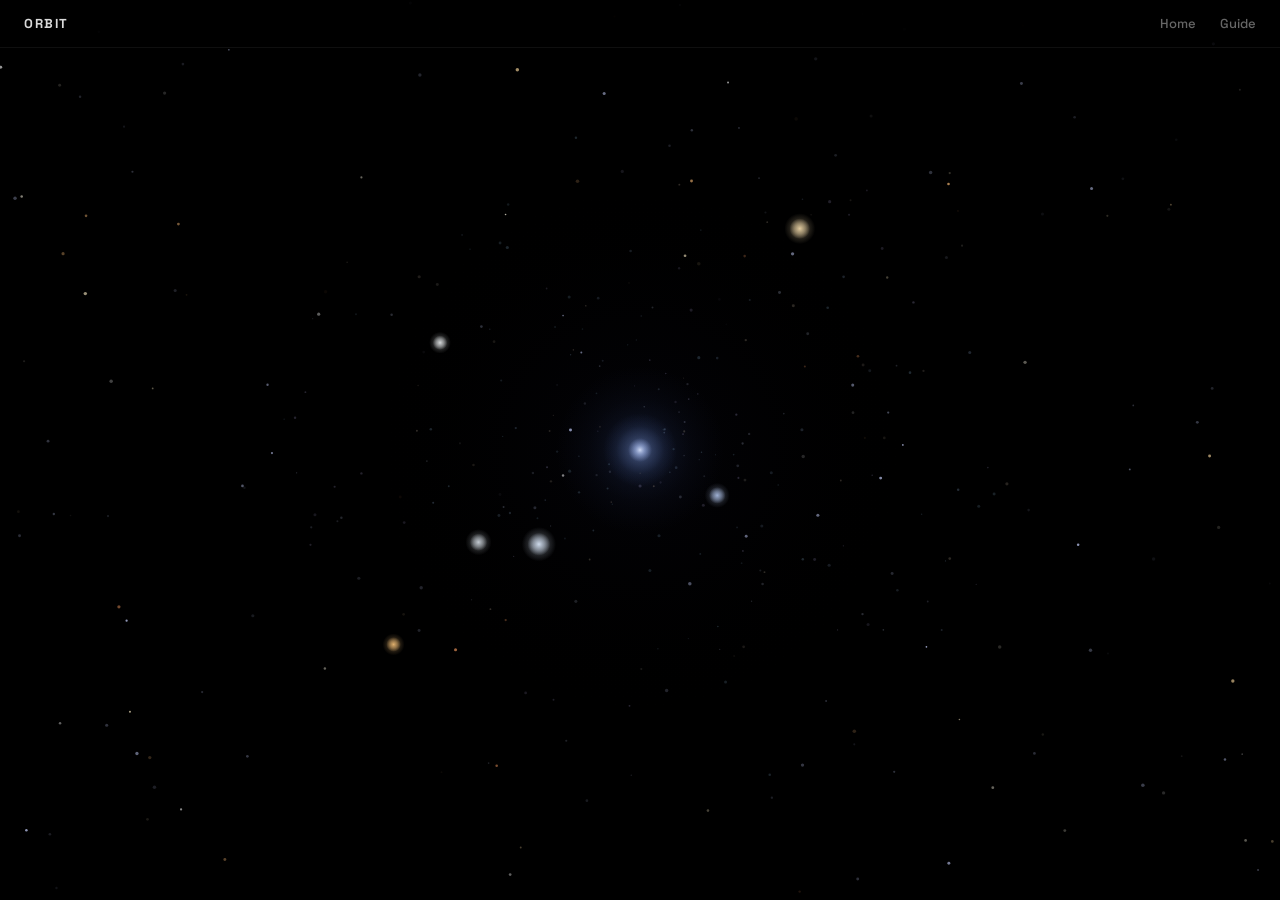
==== galaxy/index.html @ 8f4b0dd7 "initial commit" ====
<!DOCTYPE html>
<html lang="en">
<head>
    <meta charset="UTF-8">
    <meta name="viewport" content="width=device-width, initial-scale=1.0">
    <title>Galaxy</title>
    <meta name="description" content="The galaxy of ships!">
    <link rel="preconnect" href="https://fonts.googleapis.com">
    <link rel="preconnect" href="https://fonts.gstatic.com" crossorigin>
    <link href="https://fonts.googleapis.com/css2?family=Space+Grotesk:wght@400;500;600&display=swap" rel="stylesheet">
    <link rel="stylesheet" href="../css/stylesheet.css">
    <style>
        html, body {
            margin: 0;
            padding: 0;
            width: 100%;
            height: 100%;
            overflow: hidden;
            background: #000;
        }
        canvas {
            display: block;
        }
    </style>
</head>
<body>
    <nav class="galaxy-nav">
        <a href="../" class="nav-wordmark">ORBIT</a>
        <div class="nav-links">
            <a href="../">Home</a>
            <a href="../guide/">Guide</a>
        </div>
    </nav>

    <canvas id="galaxy"></canvas>
    <div class="star-tooltip" id="tooltip"></div>

    <div class="galaxy-popup-dim" id="popup-dim">
        <div class="galaxy-popup" id="popup">
            <button class="galaxy-popup-close" id="popup-close">
                <svg width="10" height="10" viewBox="0 0 14 14" fill="none">
                    <path d="M1 1L13 13M13 1L1 13" stroke="currentColor" stroke-width="1.5" stroke-linecap="round"/>
                </svg>
            </button>
            <div class="popup-image-container">
                <img class="popup-image" id="popup-image" alt="A screenshot from this project">
                <div class="popup-image-placeholder" id="popup-image-placeholder">
                    <span>No Image for this project</span>
                </div>
            </div>
            <div class="popup-main">
                <div class="popup-head">
                    <div class="popup-title-row">
                        <h3 id="popup-title"></h3>
                        <img class="popup-flag" id="popup-flag" alt="" />
                    </div>
                    <div class="popup-meta">
                        <span class="popup-user-name" id="popup-user"></span>
                        <span class="popup-age" id="popup-age"></span>
                    </div>
                </div>
                <hr class="popup-divider">
                <p class="popup-text" id="popup-text"></p>
                <div class="popup-buttons">
                    <a class="popup-button popup-button-main" id="popup-visit" href="#" target="_blank" rel="noopener">
                        <svg width="12" height="12" viewBox="0 0 24 24" fill="currentColor"><path d="M8 5v14l11-7z"/></svg>
                        Travel
                    </a>
                    <a class="popup-button popup-button-secondary" id="popup-code" href="#" target="_blank" rel="noopener">
                        <svg width="12" height="12" viewBox="0 0 24 24" fill="none" stroke="currentColor" stroke-width="2" stroke-linecap="round" stroke-linejoin="round"><polyline points="16 18 22 12 16 6"/><polyline points="8 6 2 12 8 18"/></svg>
                        Code
                    </a>
                </div>
            </div>
        </div>
    </div>

    <script src="../js/stars-bg.js"></script>
    <script src="../js/galaxy.js"></script>
</body>
</html>
---- css/stylesheet.css ----
@import url('https://fonts.googleapis.com/css2?family=Space+Grotesk:wght@400;500;600;700&display=swap');

*, *::before, *::after {
    margin: 0;
    padding: 0;
    box-sizing: border-box;
}

:root {
    --accent: #4fc3f7;
    --bg: #0a0a0f;
    --text: #ffffff;
    --text-dim: #8a8a9a;
    --text-body: #b0b0c0;
    --accent-glow: rgba(79, 195, 247, 0.3);
    --accent-secondary: #7c4dff;
    --surface: rgba(255, 255, 255, 0.04);
    --surface-border: rgba(255, 255, 255, 0.08);
    --font: 'Space Grotesk', system-ui, -apple-system, sans-serif;
    --mono: 'SF Mono', 'Fira Code', 'Cascadia Code', monospace;
    --max-width: 900px;
    --section-gap: 8rem;
}

html {
    scroll-behavior: smooth;
}

body {
    font-family: var(--font);
    line-height: 1.5;
    background: var(--bg);
    color: var(--text);
    -webkit-font-smoothing: antialiased;
}

a {
    color: var(--accent);
    text-decoration: none;
    transition: color 0.2s;
}

.galaxy-nav {
    position: fixed;
    top: 0;
    left: 0;
    right: 0;
    display: flex;
    align-items: center;
    justify-content: space-between;
    padding: 0 24px;
    height: 48px;
    z-index: 100;
    border-bottom: 1px solid rgba(255, 255, 255, 0.06);
    background: rgba(0, 0, 0, 0.6);
    backdrop-filter: blur(16px);
    -webkit-backdrop-filter: blur(16px);
}

.nav-wordmark {
    font-family: var(--font);
    font-size: 13px;
    font-weight: 700;
    letter-spacing: 0.12em;
    color: rgba(255, 255, 255, 0.85);
    text-decoration: none;
    transition: color 0.2s;
}

.nav-wordmark:hover {
    color: #fff;
}

.nav-links {
    display: flex;
    gap: 24px;
}

.nav-links a {
    color: rgba(255, 255, 255, 0.4);
    font-size: 13px;
    font-weight: 500;
    font-family: var(--font);
    text-decoration: none;
    transition: color 0.2s;
}

.nav-links a:hover {
    color: rgba(255, 255, 255, 0.9);
}

.star-tooltip {
    position: fixed;
    padding: 6px 12px;
    background: #0d0d14;
    border: 1px solid rgba(255, 255, 255, 0.08);
    border-radius: 3px;
    font-family: var(--font);
    font-size: 12px;
    font-weight: 500;
    color: rgba(255, 255, 255, 0.7);
    pointer-events: none;
    opacity: 0;
    transition: opacity 0.15s;
    white-space: nowrap;
    z-index: 150;
}

.star-tooltip.visible {
    opacity: 1;
}

.galaxy-popup-dim {
    position: fixed;
    inset: 0;
    background: rgba(0, 0, 0, 0.75);
    z-index: 200;
    opacity: 0;
    pointer-events: none;
    display: flex;
    align-items: center;
    justify-content: center;
}

.galaxy-popup-dim.active {
    opacity: 1;
    pointer-events: auto;
}

.galaxy-popup {
    background: #0c0c12;
    border: 1px solid #1a1a22;
    border-radius: 8px;
    max-width: 400px;
    width: calc(100% - 48px);
    position: relative;
    overflow: hidden;
    font-family: var(--font);
}

.galaxy-popup-close {
    position: absolute;
    top: 12px;
    right: 12px;
    width: 28px;
    height: 28px;
    background: none;
    border: none;
    color: #555;
    display: flex;
    align-items: center;
    justify-content: center;
    cursor: pointer;
    z-index: 2;
}

.galaxy-popup-close:hover {
    color: #aaa;
}

.popup-image-container {
    width: 100%;
    aspect-ratio: 16 / 9;
    background: #08080e;
    position: relative;
    overflow: hidden;
}

.popup-image {
    width: 100%;
    height: 100%;
    object-fit: cover;
    display: block;
}

.popup-image-placeholder {
    position: absolute;
    inset: 0;
    display: flex;
    align-items: center;
    justify-content: center;
    color: #333;
    font-family: var(--font);
    font-size: 12px;
}

.popup-main {
    padding: 20px 24px 24px;
    font-family: var(--font);
}

.popup-title-row {
    display: flex;
    align-items: center;
    justify-content: space-between;
    gap: 10px;
    margin: 0 0 6px;
}

.popup-title-row h3 {
    font-size: 20px;
    font-weight: 600;
    color: #fff;
    line-height: 1.2;
    margin: 0;
    font-family: var(--font);
}

.popup-flag {
    height: 12px;
    border-radius: 1px;
    flex-shrink: 0;
}

.popup-meta {
    display: flex;
    align-items: center;
    gap: 8px;
}

.popup-user-name {
    font-size: 13px;
    color: #666;
    font-family: var(--font);
}

.popup-age {
    font-size: 12px;
    color: #555;
    font-family: var(--font);
    margin-left: auto;
}

.popup-divider {
    border: none;
    border-top: 1px solid #181820;
    margin: 16px 0;
}

.popup-text {
    font-size: 14px;
    line-height: 1.7;
    color: #808088;
    margin: 0 0 20px;
    font-family: var(--font);
}

.popup-buttons {
    display: flex;
    gap: 8px;
}

.popup-button {
    flex: 1;
    display: inline-flex;
    align-items: center;
    justify-content: center;
    gap: 8px;
    padding: 10px 16px;
    font-family: var(--font);
    font-size: 13px;
    font-weight: 600;
    border-radius: 4px;
    text-decoration: none;
}

.popup-button-main {
    background: #fff;
    color: #0a0a0f;
}

.popup-button-main:hover {
    background: #e0e0e0;
    color: #0a0a0f;
}

.popup-button-secondary {
    background: none;
    color: #999;
    border: 1px solid #222;
}

.popup-button-secondary:hover {
    border-color: #444;
    color: #ccc;
}
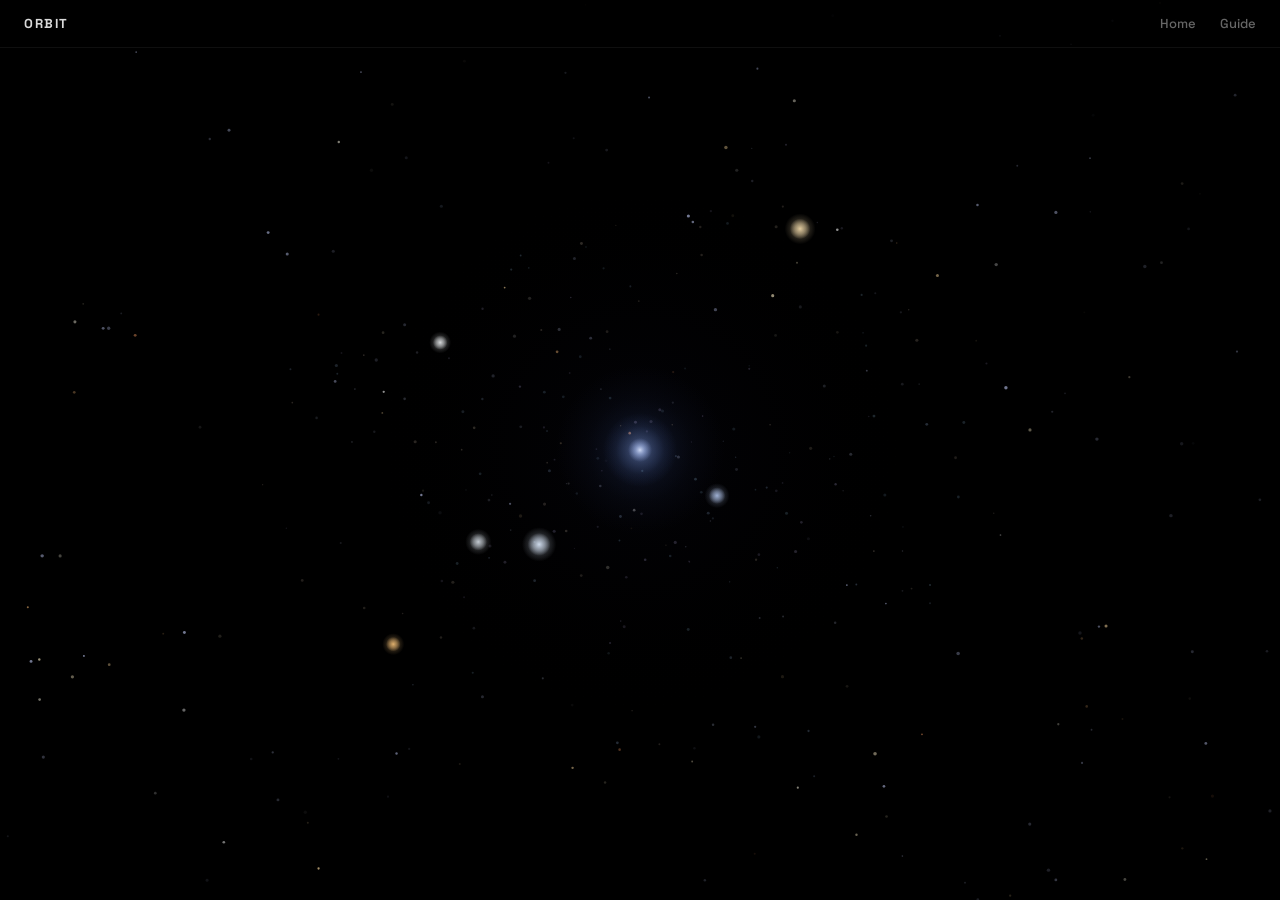
==== commit 61a109e0: "add favicon" ====
--- a/galaxy/index.html
+++ b/galaxy/index.html
@@ -5,6 +5,7 @@
     <meta name="viewport" content="width=device-width, initial-scale=1.0">
     <title>Galaxy</title>
     <meta name="description" content="The galaxy of ships!">
+    <link rel="icon" href="data:image/svg+xml,<svg xmlns='http://www.w3.org/2000/svg' viewBox='0 0 100 100'><text y='80' font-size='80'>🪐</text></svg>">
     <link rel="preconnect" href="https://fonts.googleapis.com">
     <link rel="preconnect" href="https://fonts.gstatic.com" crossorigin>
     <link href="https://fonts.googleapis.com/css2?family=Space+Grotesk:wght@400;500;600&display=swap" rel="stylesheet">
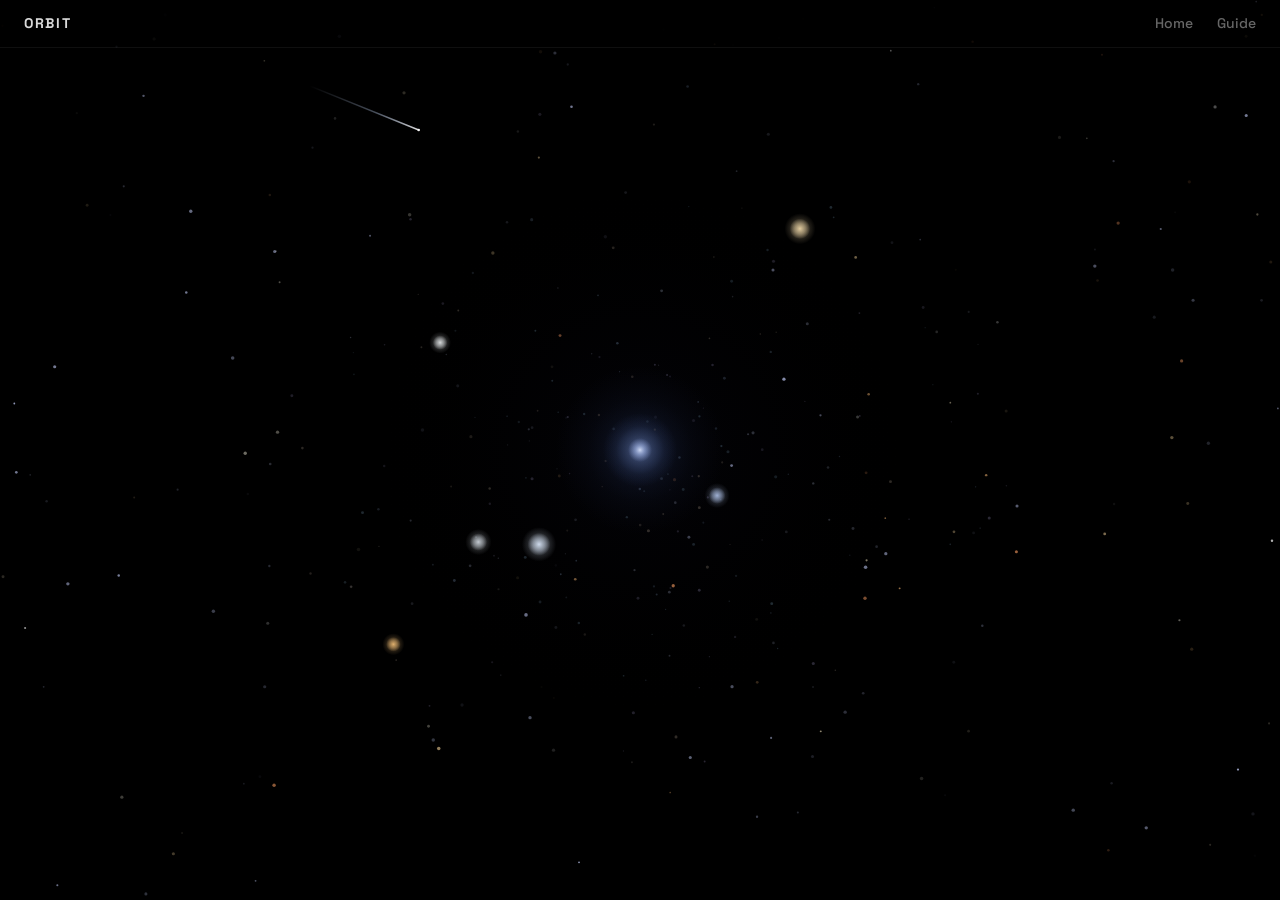
==== commit af7358a7: "update prize tiers" ====
--- a/galaxy/index.html
+++ b/galaxy/index.html
@@ -3,7 +3,7 @@
 <head>
     <meta charset="UTF-8">
     <meta name="viewport" content="width=device-width, initial-scale=1.0">
-    <title>Galaxy</title>
+    <title>Orbit Galaxy</title>
     <meta name="description" content="The galaxy of ships!">
     <link rel="icon" href="data:image/svg+xml,<svg xmlns='http://www.w3.org/2000/svg' viewBox='0 0 100 100'><text y='80' font-size='80'>🪐</text></svg>">
     <link rel="preconnect" href="https://fonts.googleapis.com">
--- a/css/stylesheet.css
+++ b/css/stylesheet.css
@@ -59,7 +59,7 @@
 
 .nav-wordmark {
     font-family: var(--font);
-    font-size: 13px;
+    font-size: 14px;
     font-weight: 700;
     letter-spacing: 0.12em;
     color: rgba(255, 255, 255, 0.85);
@@ -78,7 +78,7 @@
 
 .nav-links a {
     color: rgba(255, 255, 255, 0.4);
-    font-size: 13px;
+    font-size: 14px;
     font-weight: 500;
     font-family: var(--font);
     text-decoration: none;
@@ -96,7 +96,7 @@
     border: 1px solid rgba(255, 255, 255, 0.08);
     border-radius: 3px;
     font-family: var(--font);
-    font-size: 12px;
+    font-size: 13px;
     font-weight: 500;
     color: rgba(255, 255, 255, 0.7);
     pointer-events: none;
@@ -198,7 +198,7 @@
 }
 
 .popup-title-row h3 {
-    font-size: 20px;
+    font-size: 22px;
     font-weight: 600;
     color: #fff;
     line-height: 1.2;
@@ -219,13 +219,13 @@
 }
 
 .popup-user-name {
+    font-size: 14px;
+    color: #666;
+    font-family: var(--font);
+}
+
+.popup-age {
     font-size: 13px;
-    color: #666;
-    font-family: var(--font);
-}
-
-.popup-age {
-    font-size: 12px;
     color: #555;
     font-family: var(--font);
     margin-left: auto;
@@ -238,7 +238,7 @@
 }
 
 .popup-text {
-    font-size: 14px;
+    font-size: 15px;
     line-height: 1.7;
     color: #808088;
     margin: 0 0 20px;
@@ -258,7 +258,7 @@
     gap: 8px;
     padding: 10px 16px;
     font-family: var(--font);
-    font-size: 13px;
+    font-size: 14px;
     font-weight: 600;
     border-radius: 4px;
     text-decoration: none;
